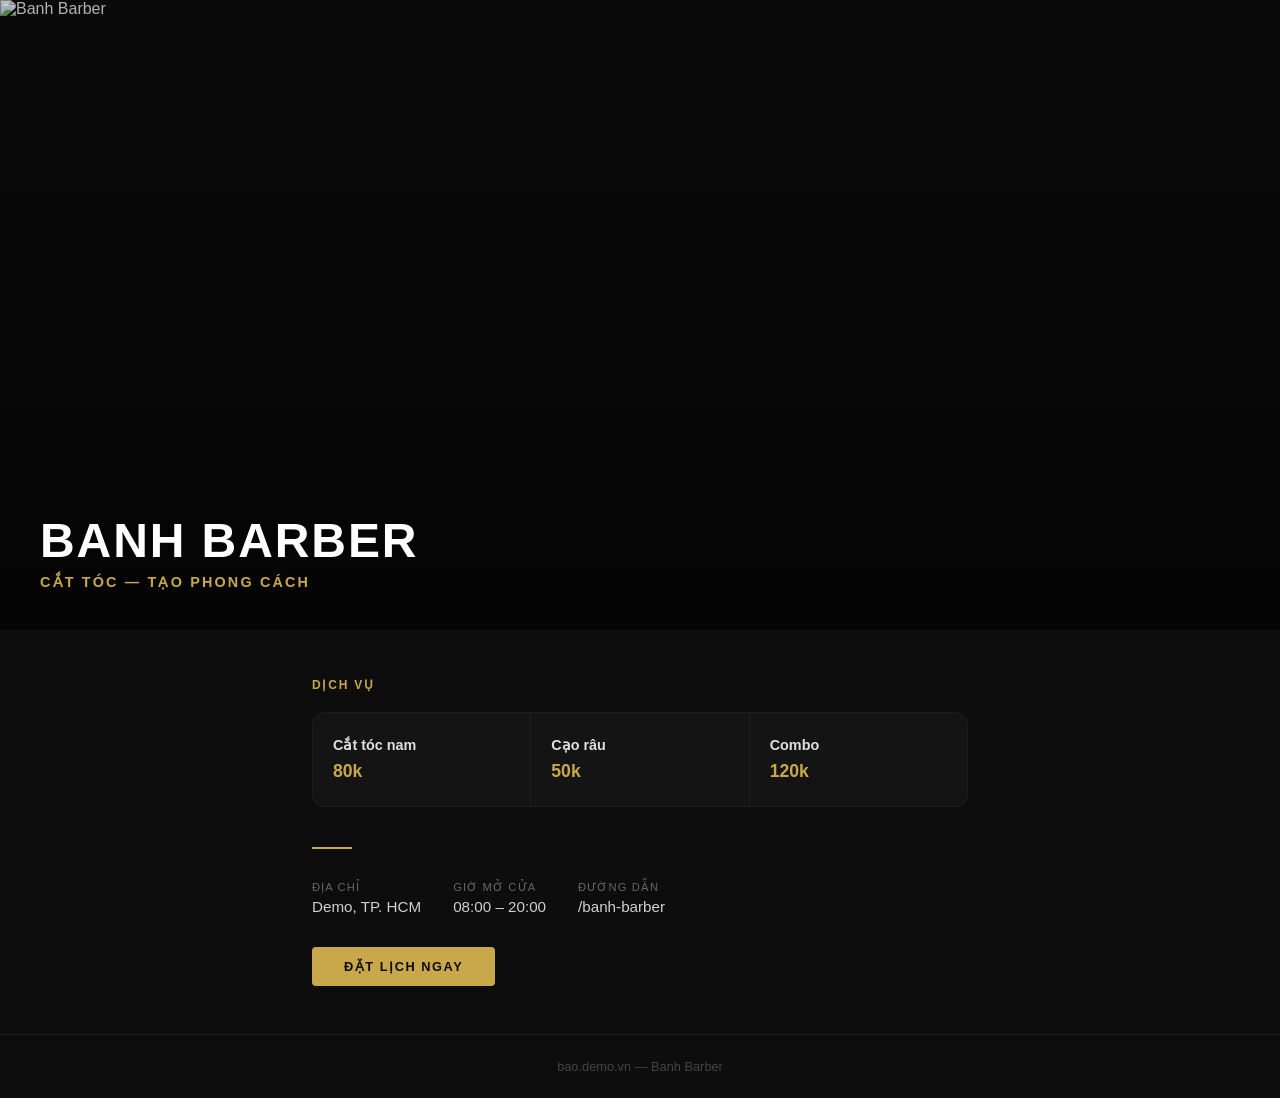
==== banh-barber/index.html @ ae12db25 "first commit" ====
<!doctype html>
<html lang="vi">
  <head>
    <meta charset="UTF-8" />
    <meta name="viewport" content="width=device-width, initial-scale=1.0" />
    <title>Banh Barber</title>
    <style>
      *, *::before, *::after { box-sizing: border-box; margin: 0; padding: 0; }

      body {
        font-family: -apple-system, BlinkMacSystemFont, 'Segoe UI', sans-serif;
        background: #0d0d0d;
        color: #e0e0e0;
        min-height: 100vh;
        display: flex;
        flex-direction: column;
      }

      .hero {
        position: relative;
        width: 100%;
        height: 70vh;
        overflow: hidden;
      }

      .hero img {
        width: 100%;
        height: 100%;
        object-fit: cover;
        object-position: center top;
        display: block;
        filter: grayscale(20%);
      }

      .hero-overlay {
        position: absolute;
        inset: 0;
        background: linear-gradient(to bottom, rgba(0,0,0,0.2) 0%, rgba(0,0,0,0.7) 100%);
        display: flex;
        align-items: flex-end;
        padding: 2.5rem;
      }

      .hero-text h1 {
        font-size: 3rem;
        font-weight: 900;
        color: #fff;
        letter-spacing: 0.04em;
        text-transform: uppercase;
        line-height: 1.1;
      }

      .hero-text .tagline {
        margin-top: 0.4rem;
        font-size: 0.9rem;
        color: #c9a84c;
        text-transform: uppercase;
        letter-spacing: 0.15em;
        font-weight: 600;
      }

      .content {
        max-width: 720px;
        margin: 0 auto;
        padding: 3rem 2rem;
        width: 100%;
      }

      .section-title {
        font-size: 0.75rem;
        font-weight: 700;
        text-transform: uppercase;
        letter-spacing: 0.15em;
        color: #c9a84c;
        margin-bottom: 1.25rem;
      }

      .services {
        display: grid;
        grid-template-columns: repeat(3, 1fr);
        gap: 1px;
        background: #1e1e1e;
        border: 1px solid #1e1e1e;
        border-radius: 12px;
        overflow: hidden;
        margin-bottom: 2.5rem;
      }

      .service-item {
        background: #141414;
        padding: 1.5rem 1.25rem;
        display: flex;
        flex-direction: column;
        gap: 0.5rem;
      }

      .service-name {
        font-size: 0.9rem;
        font-weight: 600;
        color: #e0e0e0;
      }

      .service-price {
        font-size: 1.1rem;
        font-weight: 700;
        color: #c9a84c;
      }

      .divider {
        width: 40px;
        height: 2px;
        background: #c9a84c;
        margin-bottom: 2rem;
      }

      .info-row {
        display: flex;
        gap: 2rem;
        margin-bottom: 2rem;
        flex-wrap: wrap;
      }

      .info-item .label {
        font-size: 0.7rem;
        text-transform: uppercase;
        letter-spacing: 0.1em;
        color: #666;
        margin-bottom: 0.25rem;
      }

      .info-item .value {
        font-size: 0.95rem;
        font-weight: 500;
        color: #d0d0d0;
      }

      .cta {
        display: inline-block;
        background: #c9a84c;
        color: #0d0d0d;
        font-size: 0.8rem;
        font-weight: 700;
        text-transform: uppercase;
        letter-spacing: 0.12em;
        padding: 0.75rem 2rem;
        border-radius: 4px;
        text-decoration: none;
        cursor: default;
      }

      footer {
        margin-top: auto;
        text-align: center;
        padding: 1.5rem;
        color: #444;
        font-size: 0.8rem;
        border-top: 1px solid #1e1e1e;
      }

      @media (max-width: 480px) {
        .hero { height: 55vh; }
        .hero-text h1 { font-size: 2.2rem; }
        .services { grid-template-columns: 1fr; }
        .info-row { gap: 1.25rem; }
      }
    </style>
  </head>
  <body>
    <div class="hero">
      <img src="MER-187.jpg" alt="Banh Barber" />
      <div class="hero-overlay">
        <div class="hero-text">
          <h1>Banh Barber</h1>
          <div class="tagline">Cắt tóc &mdash; Tạo phong cách</div>
        </div>
      </div>
    </div>

    <div class="content">
      <p class="section-title">Dịch vụ</p>
      <div class="services">
        <div class="service-item">
          <span class="service-name">Cắt tóc nam</span>
          <span class="service-price">80k</span>
        </div>
        <div class="service-item">
          <span class="service-name">Cạo râu</span>
          <span class="service-price">50k</span>
        </div>
        <div class="service-item">
          <span class="service-name">Combo</span>
          <span class="service-price">120k</span>
        </div>
      </div>

      <div class="divider"></div>

      <div class="info-row">
        <div class="info-item">
          <div class="label">Địa chỉ</div>
          <div class="value">Demo, TP. HCM</div>
        </div>
        <div class="info-item">
          <div class="label">Giờ mở cửa</div>
          <div class="value">08:00 – 20:00</div>
        </div>
        <div class="info-item">
          <div class="label">Đường dẫn</div>
          <div class="value">/banh-barber</div>
        </div>
      </div>

      <span class="cta">Đặt lịch ngay</span>
    </div>

    <footer>bao.demo.vn &mdash; Banh Barber</footer>
  </body>
</html>
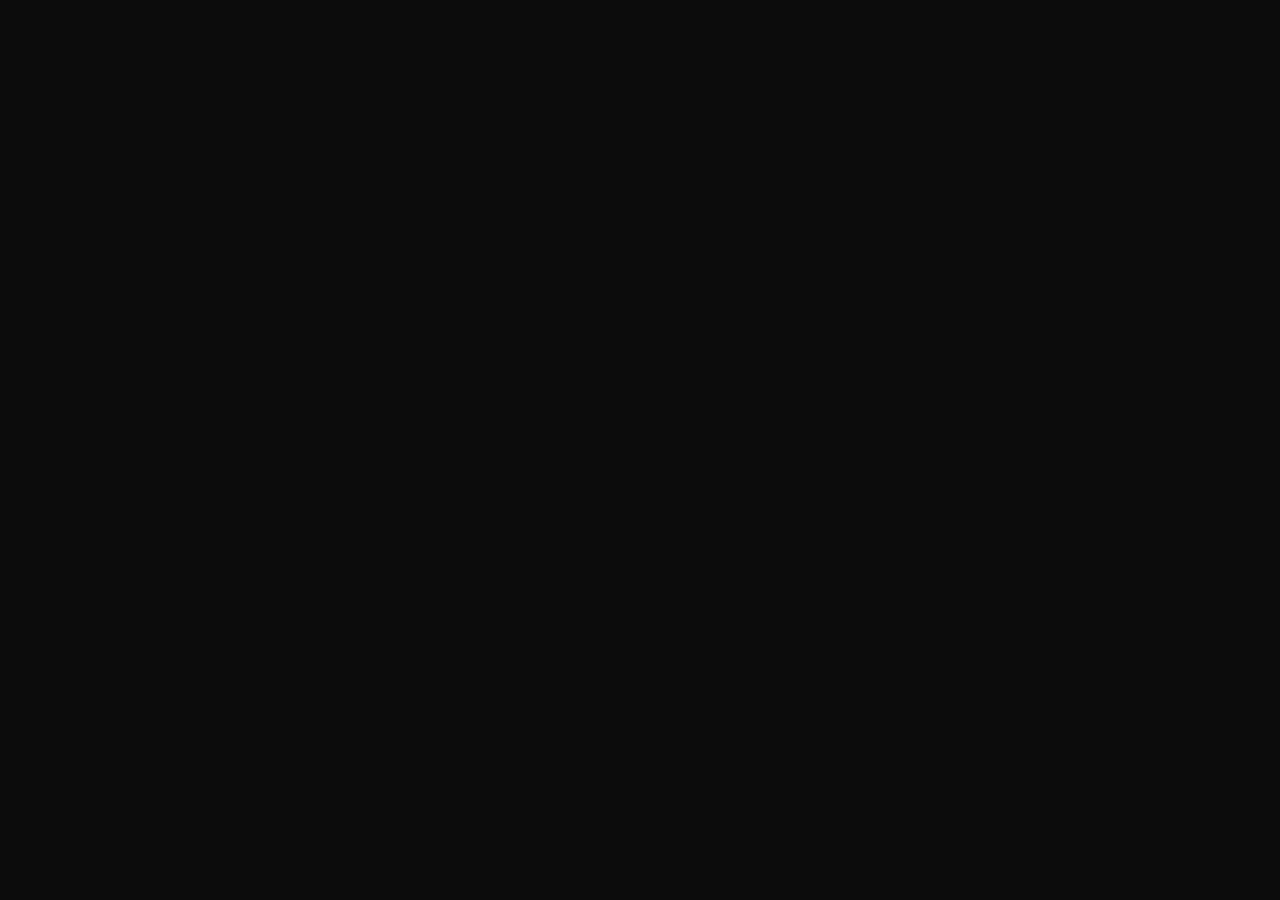
==== commit 26715007: "feat: add reusable TweaksPanel component with various controls for UI customization" ====
--- a/banh-barber/index.html
+++ b/banh-barber/index.html
@@ -1,218 +1,144 @@
 <!doctype html>
-<html lang="vi">
-  <head>
-    <meta charset="UTF-8" />
-    <meta name="viewport" content="width=device-width, initial-scale=1.0" />
-    <title>Banh Barber</title>
-    <style>
-      *, *::before, *::after { box-sizing: border-box; margin: 0; padding: 0; }
+<html lang="en">
+<head>
+<meta charset="utf-8" />
+<meta name="viewport" content="width=device-width, initial-scale=1" />
+<title>Bảnh Barber — A Gentleman's Retreat</title>
+<link rel="stylesheet" href="styles-classic.css" />
+<style>
+  html, body { margin: 0; padding: 0; background: #0e0c0a; }
+  body { font-family: 'Inter', system-ui, sans-serif; color: #e8dcc4; }
+  /* Landing page: let the classic root flow as a normal page */
+  .classic-root { width: 100% !important; min-height: 0 !important; }
+  /* Responsive scale-down for narrower viewports */
+  @media (max-width: 1200px) {
+    .c-hero { padding: 80px 48px 100px !important; }
+    .c-section { padding: 96px 48px !important; }
+    .c-footer { padding: 64px 48px 32px !important; }
+    .c-nav { padding: 24px 48px !important; }
+    .c-hero-title { font-size: 88px !important; }
+    .c-section-title { font-size: 60px !important; }
+  }
+  @media (max-width: 900px) {
+    .c-hero { padding: 60px 32px 80px !important; grid-template-columns: 1fr !important; }
+    .c-section { padding: 72px 32px !important; }
+    .c-footer { padding: 56px 32px 28px !important; }
+    .c-nav { padding: 18px 32px !important; }
+    .c-nav-links { display: none !important; }
+    .c-hero-title { font-size: 64px !important; }
+    .c-section-title { font-size: 44px !important; }
+    .c-section-head { grid-template-columns: 1fr !important; gap: 24px !important; margin-bottom: 48px !important; }
+    .c-services { grid-template-columns: 1fr !important; }
+    .c-gallery-grid { grid-template-columns: repeat(2, 1fr) !important; }
+    .c-barbers { grid-template-columns: repeat(2, 1fr) !important; }
+    .c-barber-pick { grid-template-columns: repeat(2, 1fr) !important; }
+    .c-date-grid { grid-template-columns: repeat(4, 1fr) !important; }
+    .c-time-grid { grid-template-columns: repeat(3, 1fr) !important; }
+    .c-input-row { grid-template-columns: 1fr !important; }
+    .c-booking { grid-template-columns: 1fr !important; }
+    .c-story { grid-template-columns: 1fr !important; gap: 32px !important; }
+    .c-ba { grid-template-columns: 1fr !important; gap: 32px !important; }
+    .c-testimonials { grid-template-columns: 1fr !important; }
+    .c-location { grid-template-columns: 1fr !important; }
+    .c-ig { grid-template-columns: repeat(3, 1fr) !important; }
+    .c-footer-grid { grid-template-columns: 1fr 1fr !important; gap: 32px !important; }
+    .c-footer-bottom { flex-direction: column; gap: 8px; }
+  }
+</style>
 
-      body {
-        font-family: -apple-system, BlinkMacSystemFont, 'Segoe UI', sans-serif;
-        background: #0d0d0d;
-        color: #e0e0e0;
-        min-height: 100vh;
-        display: flex;
-        flex-direction: column;
-      }
+<script src="https://unpkg.com/react@18.3.1/umd/react.development.js" integrity="sha384-hD6/rw4ppMLGNu3tX5cjIb+uRZ7UkRJ6BPkLpg4hAu/6onKUg4lLsHAs9EBPT82L" crossorigin="anonymous"></script>
+<script src="https://unpkg.com/react-dom@18.3.1/umd/react-dom.development.js" integrity="sha384-u6aeetuaXnQ38mYT8rp6sbXaQe3NL9t+IBXmnYxwkUI2Hw4bsp2Wvmx4yRQF1uAm" crossorigin="anonymous"></script>
+<script src="https://unpkg.com/@babel/standalone@7.29.0/babel.min.js" integrity="sha384-m08KidiNqLdpJqLq95G/LEi8Qvjl/xUYll3QILypMoQ65QorJ9Lvtp2RXYGBFj1y" crossorigin="anonymous"></script>
+</head>
+<body>
+<div id="root"></div>
 
-      .hero {
-        position: relative;
-        width: 100%;
-        height: 70vh;
-        overflow: hidden;
-      }
+<script src="data.js"></script>
+<script type="text/babel" src="tweaks-panel.jsx"></script>
+<script type="text/babel" src="classic-prototype.jsx"></script>
 
-      .hero img {
-        width: 100%;
-        height: 100%;
-        object-fit: cover;
-        object-position: center top;
-        display: block;
-        filter: grayscale(20%);
-      }
+<script type="text/babel">
+const { useEffect } = React;
 
-      .hero-overlay {
-        position: absolute;
-        inset: 0;
-        background: linear-gradient(to bottom, rgba(0,0,0,0.2) 0%, rgba(0,0,0,0.7) 100%);
-        display: flex;
-        align-items: flex-end;
-        padding: 2.5rem;
-      }
+const TWEAK_DEFAULTS = /*EDITMODE-BEGIN*/{
+  "tagline": "The poise of a gentleman",
+  "headingFont": "'Fraunces', serif",
+  "palettePreset": "wood-brass"
+}/*EDITMODE-END*/;
 
-      .hero-text h1 {
-        font-size: 3rem;
-        font-weight: 900;
-        color: #fff;
-        letter-spacing: 0.04em;
-        text-transform: uppercase;
-        line-height: 1.1;
-      }
+const PALETTES = {
+  'wood-brass':   { label: 'Wood & Brass (default)', vars: { '--bg': '#0e0c0a', '--bg-2': '#16110d', '--bg-card': '#1a1410', '--brass': '#b08d4f', '--brass-bright': '#d4ae6f', '--cream': '#e8dcc4', '--cream-soft': '#c9b88f' } },
+  'forest-gold':  { label: 'Forest & Gold',           vars: { '--bg': '#0c1410', '--bg-2': '#0f1a14', '--bg-card': '#13201a', '--brass': '#a8895c', '--brass-bright': '#cdb079', '--cream': '#f0ead6', '--cream-soft': '#bfb091' } },
+  'wine-gold':    { label: 'Wine & Gold',             vars: { '--bg': '#0e0808', '--bg-2': '#160c0c', '--bg-card': '#1a1010', '--brass': '#c9a96e', '--brass-bright': '#e6c98e', '--cream': '#f0e6d4', '--cream-soft': '#c9b89c' } },
+  'midnight-silver': { label: 'Midnight & Silver',    vars: { '--bg': '#0a0d14', '--bg-2': '#0e1220', '--bg-card': '#121828', '--brass': '#9aa3b8', '--brass-bright': '#c7cee0', '--cream': '#e8e8f0', '--cream-soft': '#a8aec0' } },
+};
 
-      .hero-text .tagline {
-        margin-top: 0.4rem;
-        font-size: 0.9rem;
-        color: #c9a84c;
-        text-transform: uppercase;
-        letter-spacing: 0.15em;
-        font-weight: 600;
-      }
+const HEADING_FONTS = [
+  { value: "'Fraunces', serif",            label: 'Fraunces (default)' },
+  { value: "'Cormorant Garamond', serif",  label: 'Cormorant Garamond' },
+  { value: "'Italiana', serif",            label: 'Italiana' },
+];
 
-      .content {
-        max-width: 720px;
-        margin: 0 auto;
-        padding: 3rem 2rem;
-        width: 100%;
-      }
+const TAGLINES = [
+  'The poise of a gentleman',
+  'Where gentlemen find their style',
+  'British tradition · Vietnamese soul',
+  'More than a barbershop',
+];
 
-      .section-title {
-        font-size: 0.75rem;
-        font-weight: 700;
-        text-transform: uppercase;
-        letter-spacing: 0.15em;
-        color: #c9a84c;
-        margin-bottom: 1.25rem;
-      }
+function App() {
+  const [tweaks, setTweak] = useTweaks(TWEAK_DEFAULTS);
 
-      .services {
-        display: grid;
-        grid-template-columns: repeat(3, 1fr);
-        gap: 1px;
-        background: #1e1e1e;
-        border: 1px solid #1e1e1e;
-        border-radius: 12px;
-        overflow: hidden;
-        margin-bottom: 2.5rem;
-      }
+  useEffect(() => {
+    const p = PALETTES[tweaks.palettePreset] || PALETTES['wood-brass'];
+    const root = document.querySelector('.classic-root');
+    if (!root) return;
+    Object.entries(p.vars).forEach(([k, v]) => root.style.setProperty(k, v));
+  }, [tweaks.palettePreset]);
 
-      .service-item {
-        background: #141414;
-        padding: 1.5rem 1.25rem;
-        display: flex;
-        flex-direction: column;
-        gap: 0.5rem;
-      }
+  const onBook = () => {
+    const el = document.getElementById('booking');
+    if (el) el.scrollIntoView({ behavior: 'smooth', block: 'start' });
+  };
 
-      .service-name {
-        font-size: 0.9rem;
-        font-weight: 600;
-        color: #e0e0e0;
-      }
+  return (
+    <>
+      <ClassicPrototype tweaks={{ tagline: tweaks.tagline, headingFont: tweaks.headingFont }} onBook={onBook} />
 
-      .service-price {
-        font-size: 1.1rem;
-        font-weight: 700;
-        color: #c9a84c;
-      }
+      <TweaksPanel title="Tweaks · Bảnh Barber">
+        <TweakSection label="Palette" />
+        <TweakSelect
+          label="Preset"
+          value={tweaks.palettePreset}
+          onChange={(v) => setTweak('palettePreset', v)}
+          options={Object.entries(PALETTES).map(([k, v]) => ({ value: k, label: v.label }))}
+        />
+        <TweakSection label="Typography" />
+        <TweakSelect
+          label="Heading font"
+          value={tweaks.headingFont}
+          onChange={(v) => setTweak('headingFont', v)}
+          options={HEADING_FONTS}
+        />
+        <TweakSection label="Tagline" />
+        <TweakSelect
+          label="Preset"
+          value={tweaks.tagline}
+          onChange={(v) => setTweak('tagline', v)}
+          options={TAGLINES.map(t => ({ value: t, label: t }))}
+        />
+        <TweakText
+          label="Custom"
+          value={tweaks.tagline}
+          onChange={(v) => setTweak('tagline', v)}
+        />
+      </TweaksPanel>
+    </>
+  );
+}
 
-      .divider {
-        width: 40px;
-        height: 2px;
-        background: #c9a84c;
-        margin-bottom: 2rem;
-      }
-
-      .info-row {
-        display: flex;
-        gap: 2rem;
-        margin-bottom: 2rem;
-        flex-wrap: wrap;
-      }
-
-      .info-item .label {
-        font-size: 0.7rem;
-        text-transform: uppercase;
-        letter-spacing: 0.1em;
-        color: #666;
-        margin-bottom: 0.25rem;
-      }
-
-      .info-item .value {
-        font-size: 0.95rem;
-        font-weight: 500;
-        color: #d0d0d0;
-      }
-
-      .cta {
-        display: inline-block;
-        background: #c9a84c;
-        color: #0d0d0d;
-        font-size: 0.8rem;
-        font-weight: 700;
-        text-transform: uppercase;
-        letter-spacing: 0.12em;
-        padding: 0.75rem 2rem;
-        border-radius: 4px;
-        text-decoration: none;
-        cursor: default;
-      }
-
-      footer {
-        margin-top: auto;
-        text-align: center;
-        padding: 1.5rem;
-        color: #444;
-        font-size: 0.8rem;
-        border-top: 1px solid #1e1e1e;
-      }
-
-      @media (max-width: 480px) {
-        .hero { height: 55vh; }
-        .hero-text h1 { font-size: 2.2rem; }
-        .services { grid-template-columns: 1fr; }
-        .info-row { gap: 1.25rem; }
-      }
-    </style>
-  </head>
-  <body>
-    <div class="hero">
-      <img src="MER-187.jpg" alt="Banh Barber" />
-      <div class="hero-overlay">
-        <div class="hero-text">
-          <h1>Banh Barber</h1>
-          <div class="tagline">Cắt tóc &mdash; Tạo phong cách</div>
-        </div>
-      </div>
-    </div>
-
-    <div class="content">
-      <p class="section-title">Dịch vụ</p>
-      <div class="services">
-        <div class="service-item">
-          <span class="service-name">Cắt tóc nam</span>
-          <span class="service-price">80k</span>
-        </div>
-        <div class="service-item">
-          <span class="service-name">Cạo râu</span>
-          <span class="service-price">50k</span>
-        </div>
-        <div class="service-item">
-          <span class="service-name">Combo</span>
-          <span class="service-price">120k</span>
-        </div>
-      </div>
-
-      <div class="divider"></div>
-
-      <div class="info-row">
-        <div class="info-item">
-          <div class="label">Địa chỉ</div>
-          <div class="value">Demo, TP. HCM</div>
-        </div>
-        <div class="info-item">
-          <div class="label">Giờ mở cửa</div>
-          <div class="value">08:00 – 20:00</div>
-        </div>
-        <div class="info-item">
-          <div class="label">Đường dẫn</div>
-          <div class="value">/banh-barber</div>
-        </div>
-      </div>
-
-      <span class="cta">Đặt lịch ngay</span>
-    </div>
-
-    <footer>bao.demo.vn &mdash; Banh Barber</footer>
-  </body>
+const root = ReactDOM.createRoot(document.getElementById('root'));
+root.render(<App />);
+</script>
+</body>
 </html>
--- a/banh-barber/styles-classic.css
+++ b/banh-barber/styles-classic.css
@@ -0,0 +1,1191 @@
+/* === BẢNH BARBER — Classic European === */
+@import url('https://fonts.googleapis.com/css2?family=Fraunces:opsz,wght@9..144,300;9..144,400;9..144,500;9..144,600;9..144,700;9..144,900&family=Inter:wght@300;400;500;600;700&family=Cormorant+Garamond:ital,wght@0,400;0,500;0,600;0,700;1,400&display=swap');
+
+.classic-root {
+  /* Palette — wood, brass, leather, cream */
+  --bg: #0e0c0a;
+  --bg-2: #16110d;
+  --bg-card: #1a1410;
+  --line: #2a2118;
+  --line-strong: #3d2f22;
+  --brass: #b08d4f;
+  --brass-bright: #d4ae6f;
+  --brass-dark: #7a5e30;
+  --cream: #e8dcc4;
+  --cream-soft: #c9b88f;
+  --ink: #0a0806;
+  --wine: #5a2828;
+
+  --serif: 'Fraunces', 'Cormorant Garamond', serif;
+  --sans: 'Inter', system-ui, sans-serif;
+
+  background: var(--bg);
+  color: var(--cream);
+  font-family: var(--sans);
+  -webkit-font-smoothing: antialiased;
+  font-feature-settings: 'ss01', 'ss02';
+  width: 1440px;
+  min-height: 5400px;
+  position: relative;
+  overflow: hidden;
+}
+
+.classic-root.mobile { width: 390px; min-height: 6800px; }
+
+/* === Decorative texture === */
+.classic-root::before {
+  content: '';
+  position: absolute;
+  inset: 0;
+  background-image:
+    radial-gradient(ellipse at 20% 0%, rgba(176,141,79,0.08), transparent 50%),
+    radial-gradient(ellipse at 80% 30%, rgba(90,40,40,0.06), transparent 60%);
+  pointer-events: none;
+  z-index: 1;
+}
+
+.classic-root > * { position: relative; z-index: 2; }
+
+/* === NAV === */
+.c-nav {
+  display: flex;
+  align-items: center;
+  justify-content: space-between;
+  padding: 28px 80px;
+  border-bottom: 1px solid var(--line);
+  position: sticky;
+  top: 0;
+  background: rgba(14,12,10,0.85);
+  backdrop-filter: blur(12px);
+  z-index: 50;
+}
+.mobile .c-nav { padding: 18px 24px; }
+
+.c-logo {
+  display: flex;
+  align-items: center;
+  gap: 12px;
+  font-family: var(--serif);
+  font-weight: 700;
+  font-size: 24px;
+  letter-spacing: 0.02em;
+  color: var(--cream);
+}
+.c-logo-mark {
+  width: 36px; height: 36px;
+  border: 1.5px solid var(--brass);
+  border-radius: 50%;
+  display: grid; place-items: center;
+  font-style: italic;
+  font-size: 18px;
+  color: var(--brass-bright);
+}
+
+.c-nav-links {
+  display: flex;
+  gap: 36px;
+  font-size: 13px;
+  letter-spacing: 0.18em;
+  text-transform: uppercase;
+  color: var(--cream-soft);
+}
+.c-nav-links a { color: inherit; cursor: pointer; transition: color .2s; }
+.c-nav-links a:hover, .c-nav-links a.active { color: var(--brass-bright); }
+.mobile .c-nav-links { display: none; }
+
+.c-nav-cta {
+  font-family: var(--serif);
+  font-style: italic;
+  font-size: 14px;
+  padding: 10px 22px;
+  border: 1px solid var(--brass);
+  color: var(--brass-bright);
+  background: transparent;
+  cursor: pointer;
+  letter-spacing: 0.04em;
+  transition: all .25s;
+}
+.c-nav-cta:hover { background: var(--brass); color: var(--ink); }
+
+/* === HERO === */
+.c-hero {
+  position: relative;
+  min-height: 820px;
+  padding: 100px 80px 120px;
+  display: grid;
+  grid-template-columns: 1.1fr 0.9fr;
+  gap: 60px;
+  align-items: center;
+}
+.mobile .c-hero {
+  grid-template-columns: 1fr;
+  padding: 60px 24px 80px;
+  min-height: auto;
+}
+
+.c-hero-eyebrow {
+  display: flex;
+  align-items: center;
+  gap: 14px;
+  font-family: var(--sans);
+  font-size: 12px;
+  letter-spacing: 0.32em;
+  text-transform: uppercase;
+  color: var(--brass-bright);
+  margin-bottom: 32px;
+}
+.c-hero-eyebrow::before {
+  content: '';
+  width: 40px; height: 1px;
+  background: var(--brass);
+}
+
+.c-hero-title {
+  font-family: var(--serif);
+  font-weight: 400;
+  font-size: 104px;
+  line-height: 0.96;
+  letter-spacing: -0.02em;
+  color: var(--cream);
+  margin-bottom: 32px;
+}
+.mobile .c-hero-title { font-size: 56px; }
+
+.c-hero-title em {
+  font-style: italic;
+  font-weight: 300;
+  color: var(--brass-bright);
+}
+
+.c-hero-sub {
+  font-size: 17px;
+  line-height: 1.65;
+  color: var(--cream-soft);
+  max-width: 480px;
+  margin-bottom: 44px;
+  font-weight: 300;
+}
+
+.c-hero-actions { display: flex; flex-direction: column; gap: 16px; align-items: flex-start; }
+
+.c-btn-primary {
+  background: #f0ead6;
+  color: var(--ink);
+  font-family: var(--sans);
+  font-weight: 500;
+  font-size: 14px;
+  letter-spacing: 0.16em;
+  text-transform: uppercase;
+  padding: 18px 36px;
+  border: none;
+  cursor: pointer;
+  transition: all .25s;
+}
+.c-btn-primary:hover { background: #ffffff; transform: translateY(-2px); }
+
+.c-btn-ghost {
+  background: transparent;
+  color: var(--cream);
+  font-family: var(--serif);
+  font-style: italic;
+  font-size: 16px;
+  padding: 16px 0;
+  border: none;
+  cursor: pointer;
+  text-decoration: underline;
+  text-decoration-color: var(--brass);
+  text-underline-offset: 6px;
+}
+
+/* Hero image */
+.c-hero-img {
+  position: relative;
+  height: 640px;
+  background: linear-gradient(135deg, #2a1f15 0%, #1a1208 100%);
+  background-image: url('https://images.unsplash.com/photo-1503951914875-452162b0f3f1?w=900&q=80');
+  background-size: cover;
+  background-position: center;
+  border: 1px solid var(--line-strong);
+}
+.mobile .c-hero-img { height: 460px; }
+
+.c-hero-img::after {
+  content: '';
+  position: absolute;
+  inset: 0;
+  background: linear-gradient(180deg, rgba(14,12,10,0.1) 0%, rgba(14,12,10,0.5) 100%);
+}
+
+.c-hero-badge {
+  position: absolute;
+  bottom: 32px;
+  left: 32px;
+  background: var(--bg);
+  padding: 20px 28px;
+  border-left: 2px solid var(--brass);
+  z-index: 2;
+  max-width: 280px;
+}
+.c-hero-badge-label {
+  font-size: 10px;
+  letter-spacing: 0.3em;
+  text-transform: uppercase;
+  color: var(--brass-bright);
+  margin-bottom: 6px;
+}
+.c-hero-badge-text {
+  font-family: var(--serif);
+  font-style: italic;
+  font-size: 18px;
+  color: var(--cream);
+  line-height: 1.3;
+}
+
+/* Marquee strip */
+.c-marquee {
+  border-top: 1px solid var(--line);
+  border-bottom: 1px solid var(--line);
+  padding: 22px 0;
+  overflow: hidden;
+  white-space: nowrap;
+  background: var(--bg-2);
+}
+.c-marquee-track {
+  display: inline-flex;
+  gap: 60px;
+  animation: marquee 40s linear infinite;
+  font-family: var(--serif);
+  font-style: italic;
+  font-size: 22px;
+  color: var(--cream-soft);
+}
+.c-marquee-track span { display: inline-flex; align-items: center; gap: 60px; }
+.c-marquee-dot { color: var(--brass); }
+
+@keyframes marquee {
+  from { transform: translateX(0); }
+  to { transform: translateX(-50%); }
+}
+
+/* === SECTION HEADERS === */
+.c-section {
+  padding: 120px 80px;
+  position: relative;
+}
+.mobile .c-section { padding: 80px 24px; }
+
+.c-section-head {
+  margin-bottom: 80px;
+  display: grid;
+  grid-template-columns: 1fr 1.4fr;
+  gap: 60px;
+  align-items: end;
+}
+.mobile .c-section-head { grid-template-columns: 1fr; gap: 24px; margin-bottom: 48px; }
+
+.c-section-num {
+  font-family: var(--serif);
+  font-style: italic;
+  font-size: 14px;
+  letter-spacing: 0.2em;
+  color: var(--brass-bright);
+  margin-bottom: 16px;
+}
+
+.c-section-title {
+  font-family: var(--serif);
+  font-weight: 400;
+  font-size: 72px;
+  line-height: 1;
+  color: var(--cream);
+  letter-spacing: -0.015em;
+}
+.mobile .c-section-title { font-size: 44px; }
+.c-section-title em { font-style: italic; color: var(--brass-bright); font-weight: 300; }
+
+.c-section-lede {
+  font-size: 17px;
+  line-height: 1.65;
+  color: var(--cream-soft);
+  max-width: 520px;
+  font-weight: 300;
+}
+
+/* === SERVICES === */
+.c-services {
+  display: grid;
+  grid-template-columns: repeat(3, 1fr);
+  gap: 1px;
+  background: var(--line);
+  border: 1px solid var(--line);
+}
+.mobile .c-services { grid-template-columns: 1fr; }
+
+.c-service {
+  background: var(--bg-card);
+  padding: 48px 40px;
+  position: relative;
+  display: flex;
+  flex-direction: column;
+  min-height: 540px;
+  cursor: pointer;
+  transition: background .3s;
+}
+.c-service:hover { background: #1f1812; }
+.c-service.featured {
+  background: linear-gradient(180deg, #1e1610 0%, #16110d 100%);
+  outline: 1px solid var(--brass);
+  outline-offset: -1px;
+  z-index: 1;
+}
+.c-service.featured::before {
+  content: 'Đề xuất';
+  position: absolute;
+  top: 24px; right: 24px;
+  font-family: var(--serif);
+  font-style: italic;
+  font-size: 12px;
+  color: var(--ink);
+  background: var(--brass);
+  border: 1px solid var(--brass);
+  padding: 4px 12px;
+  letter-spacing: 0.1em;
+}
+
+.c-service-num {
+  font-family: var(--serif);
+  font-size: 13px;
+  letter-spacing: 0.3em;
+  color: var(--brass);
+  margin-bottom: 24px;
+}
+
+.c-service-name {
+  font-family: var(--serif);
+  font-weight: 400;
+  font-size: 36px;
+  line-height: 1.1;
+  color: var(--cream);
+  margin-bottom: 8px;
+}
+.c-service-name em { font-style: italic; color: var(--brass-bright); }
+
+.c-service-tag {
+  font-family: var(--serif);
+  font-style: italic;
+  font-size: 15px;
+  color: var(--cream-soft);
+  margin-bottom: 32px;
+}
+
+.c-service-price {
+  font-family: var(--serif);
+  font-size: 44px;
+  font-weight: 400;
+  color: var(--cream);
+  margin-bottom: 32px;
+  display: flex;
+  align-items: baseline;
+  gap: 6px;
+}
+.c-service-price small {
+  font-size: 14px;
+  color: var(--cream-soft);
+  font-style: italic;
+}
+
+.c-service-list {
+  list-style: none;
+  padding: 0;
+  margin: 0 0 36px;
+  display: flex;
+  flex-direction: column;
+  gap: 12px;
+  flex: 1;
+}
+.c-service-list li {
+  display: flex;
+  gap: 12px;
+  font-size: 14px;
+  color: var(--cream-soft);
+  line-height: 1.4;
+}
+.c-service-list li::before {
+  content: '—';
+  color: var(--brass);
+  flex-shrink: 0;
+}
+
+.c-service-cta {
+  background: transparent;
+  border: 1px solid var(--brass);
+  color: var(--brass-bright);
+  padding: 14px 0;
+  font-family: var(--sans);
+  font-size: 12px;
+  letter-spacing: 0.2em;
+  text-transform: uppercase;
+  cursor: pointer;
+  width: 100%;
+  transition: all .25s;
+}
+.c-service-cta:hover { background: var(--brass); color: var(--ink); }
+.c-service.featured .c-service-cta { background: var(--brass); color: var(--ink); }
+.c-service.featured .c-service-cta:hover { background: var(--brass-bright); }
+
+/* === GALLERY (with before/after) === */
+.c-gallery-section { background: var(--bg-2); }
+
+.c-gallery-tabs {
+  display: flex;
+  gap: 8px;
+  margin-bottom: 48px;
+  flex-wrap: wrap;
+}
+.c-gallery-tab {
+  padding: 10px 22px;
+  font-family: var(--serif);
+  font-style: italic;
+  font-size: 15px;
+  background: transparent;
+  border: 1px solid var(--line-strong);
+  color: var(--cream-soft);
+  cursor: pointer;
+  transition: all .2s;
+}
+.c-gallery-tab.active {
+  background: var(--brass);
+  color: var(--ink);
+  border-color: var(--brass);
+}
+
+.c-gallery-grid {
+  display: grid;
+  grid-template-columns: repeat(4, 1fr);
+  gap: 16px;
+}
+.mobile .c-gallery-grid { grid-template-columns: repeat(2, 1fr); }
+
+.c-gallery-item {
+  aspect-ratio: 3/4;
+  background-size: cover;
+  background-position: center;
+  position: relative;
+  cursor: pointer;
+  overflow: hidden;
+}
+.c-gallery-item::after {
+  content: '';
+  position: absolute;
+  inset: 0;
+  background: linear-gradient(180deg, transparent 50%, rgba(14,12,10,0.85));
+  opacity: 0;
+  transition: opacity .3s;
+}
+.c-gallery-item:hover::after { opacity: 1; }
+.c-gallery-label {
+  position: absolute;
+  bottom: 16px; left: 16px;
+  font-family: var(--serif);
+  font-style: italic;
+  font-size: 16px;
+  color: var(--cream);
+  opacity: 0;
+  transition: opacity .3s;
+  z-index: 2;
+}
+.c-gallery-item:hover .c-gallery-label { opacity: 1; }
+
+/* Before/After slider */
+.c-ba {
+  margin-top: 80px;
+  display: grid;
+  grid-template-columns: 1fr 1fr;
+  gap: 60px;
+  align-items: center;
+}
+.mobile .c-ba { grid-template-columns: 1fr; gap: 32px; }
+
+.c-ba-slider {
+  position: relative;
+  aspect-ratio: 4/5;
+  overflow: hidden;
+  background: #1a1410;
+  border: 1px solid var(--line-strong);
+  user-select: none;
+}
+.c-ba-img { position: absolute; inset: 0; background-size: cover; background-position: center; }
+.c-ba-after { clip-path: inset(0 0 0 50%); }
+.c-ba-handle {
+  position: absolute;
+  top: 0; bottom: 0;
+  left: 50%;
+  width: 2px;
+  background: var(--brass);
+  transform: translateX(-50%);
+  cursor: ew-resize;
+}
+.c-ba-handle::before {
+  content: '⇆';
+  position: absolute;
+  top: 50%; left: 50%;
+  transform: translate(-50%, -50%);
+  width: 44px; height: 44px;
+  border-radius: 50%;
+  background: var(--brass);
+  color: var(--ink);
+  display: grid; place-items: center;
+  font-size: 18px;
+}
+.c-ba-tag {
+  position: absolute;
+  top: 16px;
+  font-family: var(--serif);
+  font-style: italic;
+  font-size: 12px;
+  letter-spacing: 0.2em;
+  text-transform: uppercase;
+  color: var(--cream);
+  background: rgba(14,12,10,0.7);
+  padding: 6px 12px;
+  z-index: 3;
+}
+.c-ba-tag.before { left: 16px; }
+.c-ba-tag.after { right: 16px; }
+
+/* === BARBERS === */
+.c-barbers {
+  display: grid;
+  grid-template-columns: repeat(4, 1fr);
+  gap: 24px;
+}
+.mobile .c-barbers { grid-template-columns: repeat(2, 1fr); }
+
+.c-barber {
+  position: relative;
+  cursor: pointer;
+}
+.c-barber-img {
+  aspect-ratio: 3/4;
+  background-size: cover;
+  background-position: center;
+  position: relative;
+  border: 1px solid var(--line-strong);
+  margin-bottom: 16px;
+}
+.c-barber-status {
+  position: absolute;
+  top: 12px; right: 12px;
+  display: flex;
+  align-items: center;
+  gap: 6px;
+  background: rgba(14,12,10,0.85);
+  padding: 5px 10px;
+  font-size: 10px;
+  letter-spacing: 0.18em;
+  text-transform: uppercase;
+  color: var(--cream);
+}
+.c-barber-dot {
+  width: 7px; height: 7px;
+  border-radius: 50%;
+  background: #6fcf6f;
+  box-shadow: 0 0 0 3px rgba(111,207,111,0.2);
+}
+.c-barber-dot.busy { background: #d4ae6f; }
+.c-barber-dot.off { background: #5a4a3a; box-shadow: none; }
+
+.c-barber-name {
+  font-family: var(--serif);
+  font-size: 22px;
+  color: var(--cream);
+  margin-bottom: 4px;
+}
+.c-barber-role {
+  font-family: var(--serif);
+  font-style: italic;
+  font-size: 13px;
+  color: var(--brass-bright);
+  letter-spacing: 0.05em;
+}
+.c-barber-meta {
+  font-size: 12px;
+  color: var(--cream-soft);
+  margin-top: 8px;
+  display: flex;
+  gap: 12px;
+}
+
+/* === BOOKING === */
+.c-booking-section {
+  background: linear-gradient(180deg, var(--bg-2) 0%, var(--bg) 100%);
+}
+
+.c-booking {
+  display: grid;
+  grid-template-columns: 1fr 1.3fr;
+  gap: 60px;
+  background: var(--bg-card);
+  border: 1px solid var(--line-strong);
+}
+.mobile .c-booking { grid-template-columns: 1fr; }
+
+.c-booking-aside {
+  padding: 56px 48px;
+  background:
+    linear-gradient(180deg, rgba(14,12,10,0.7), rgba(14,12,10,0.9)),
+    url('https://images.unsplash.com/photo-1521590832167-7bcbfaa6381f?w=800&q=80') center/cover;
+  border-right: 1px solid var(--line-strong);
+}
+.mobile .c-booking-aside { border-right: none; border-bottom: 1px solid var(--line-strong); padding: 40px 28px; }
+
+.c-booking-aside h3 {
+  font-family: var(--serif);
+  font-weight: 400;
+  font-size: 36px;
+  line-height: 1.1;
+  color: var(--cream);
+  margin-bottom: 16px;
+}
+.c-booking-aside h3 em { color: var(--brass-bright); font-style: italic; }
+.c-booking-aside p { font-size: 14px; color: var(--cream-soft); line-height: 1.6; margin-bottom: 28px; }
+
+.c-booking-summary {
+  border-top: 1px solid var(--line-strong);
+  padding-top: 24px;
+  margin-top: 32px;
+}
+.c-booking-summary-row {
+  display: flex;
+  justify-content: space-between;
+  padding: 12px 0;
+  font-size: 13px;
+  color: var(--cream-soft);
+  border-bottom: 1px solid rgba(61,47,34,0.4);
+}
+.c-booking-summary-row strong { color: var(--cream); font-weight: 500; }
+.c-booking-summary-row.total {
+  font-family: var(--serif);
+  font-size: 22px;
+  color: var(--cream);
+  border: none;
+  margin-top: 16px;
+  padding-top: 20px;
+  border-top: 1px solid var(--brass);
+}
+.c-booking-summary-row.total strong { color: var(--brass-bright); font-style: italic; }
+
+.c-booking-form {
+  padding: 56px 48px;
+}
+.mobile .c-booking-form { padding: 40px 28px; }
+
+.c-form-section { margin-bottom: 40px; }
+.c-form-section:last-child { margin-bottom: 0; }
+
+.c-form-step {
+  display: flex;
+  align-items: center;
+  gap: 12px;
+  margin-bottom: 20px;
+}
+.c-form-step-num {
+  width: 28px; height: 28px;
+  border-radius: 50%;
+  border: 1px solid var(--brass);
+  display: grid; place-items: center;
+  font-family: var(--serif);
+  font-style: italic;
+  font-size: 14px;
+  color: var(--brass-bright);
+}
+.c-form-step-label {
+  font-size: 11px;
+  letter-spacing: 0.25em;
+  text-transform: uppercase;
+  color: var(--cream);
+}
+.c-form-step-title {
+  font-family: var(--serif);
+  font-size: 22px;
+  color: var(--cream);
+  margin-bottom: 16px;
+}
+
+.c-pkg-options { display: flex; flex-direction: column; gap: 8px; }
+.c-pkg-option {
+  display: flex;
+  justify-content: space-between;
+  align-items: center;
+  padding: 16px 18px;
+  border: 1px solid var(--line-strong);
+  cursor: pointer;
+  transition: all .2s;
+}
+.c-pkg-option:hover { border-color: var(--brass-dark); }
+.c-pkg-option.selected {
+  border-color: var(--brass);
+  background: rgba(176,141,79,0.06);
+}
+.c-pkg-option-name {
+  font-family: var(--serif);
+  font-size: 17px;
+  color: var(--cream);
+}
+.c-pkg-option-name em { font-style: italic; color: var(--brass-bright); }
+.c-pkg-option-desc { font-size: 12px; color: var(--cream-soft); margin-top: 2px; }
+.c-pkg-option-price {
+  font-family: var(--serif);
+  font-size: 16px;
+  color: var(--brass-bright);
+  font-style: italic;
+}
+
+.c-barber-pick {
+  display: grid;
+  grid-template-columns: repeat(4, 1fr);
+  gap: 10px;
+}
+.mobile .c-barber-pick { grid-template-columns: repeat(2, 1fr); }
+.c-barber-pick-item {
+  padding: 14px 10px;
+  border: 1px solid var(--line-strong);
+  text-align: center;
+  cursor: pointer;
+  transition: all .2s;
+}
+.c-barber-pick-item.selected {
+  border-color: var(--brass);
+  background: rgba(176,141,79,0.06);
+}
+.c-barber-pick-avatar {
+  width: 48px; height: 48px;
+  border-radius: 50%;
+  background-size: cover;
+  background-position: center;
+  margin: 0 auto 8px;
+  border: 1px solid var(--line-strong);
+}
+.c-barber-pick-name {
+  font-family: var(--serif);
+  font-size: 14px;
+  color: var(--cream);
+}
+.c-barber-pick-status {
+  font-size: 10px;
+  letter-spacing: 0.15em;
+  text-transform: uppercase;
+  color: var(--brass-bright);
+  margin-top: 2px;
+}
+
+.c-date-grid {
+  display: grid;
+  grid-template-columns: repeat(7, 1fr);
+  gap: 6px;
+}
+.mobile .c-date-grid { grid-template-columns: repeat(4, 1fr); }
+.c-date-cell {
+  padding: 12px 4px;
+  border: 1px solid var(--line-strong);
+  text-align: center;
+  cursor: pointer;
+  transition: all .2s;
+}
+.c-date-cell.selected { border-color: var(--brass); background: rgba(176,141,79,0.1); }
+.c-date-cell.disabled { opacity: 0.3; cursor: not-allowed; }
+.c-date-day {
+  font-size: 10px;
+  letter-spacing: 0.2em;
+  text-transform: uppercase;
+  color: var(--cream-soft);
+}
+.c-date-num {
+  font-family: var(--serif);
+  font-size: 18px;
+  color: var(--cream);
+  margin-top: 4px;
+}
+
+.c-time-grid {
+  display: grid;
+  grid-template-columns: repeat(5, 1fr);
+  gap: 6px;
+}
+.mobile .c-time-grid { grid-template-columns: repeat(3, 1fr); }
+.c-time-cell {
+  padding: 10px 4px;
+  border: 1px solid var(--line-strong);
+  text-align: center;
+  cursor: pointer;
+  font-family: var(--serif);
+  font-size: 14px;
+  color: var(--cream);
+  transition: all .2s;
+}
+.c-time-cell.selected { border-color: var(--brass); background: var(--brass); color: var(--ink); }
+.c-time-cell.disabled { opacity: 0.3; cursor: not-allowed; text-decoration: line-through; }
+
+.c-input {
+  width: 100%;
+  padding: 14px 16px;
+  background: transparent;
+  border: 1px solid var(--line-strong);
+  color: var(--cream);
+  font-family: var(--sans);
+  font-size: 14px;
+  outline: none;
+  transition: border-color .2s;
+}
+.c-input:focus { border-color: var(--brass); }
+.c-input-row { display: grid; grid-template-columns: 1fr 1fr; gap: 10px; }
+.mobile .c-input-row { grid-template-columns: 1fr; }
+
+.c-form-submit {
+  width: 100%;
+  padding: 20px;
+  background: var(--brass);
+  color: var(--ink);
+  border: none;
+  font-family: var(--sans);
+  font-weight: 500;
+  font-size: 14px;
+  letter-spacing: 0.2em;
+  text-transform: uppercase;
+  cursor: pointer;
+  margin-top: 16px;
+  transition: all .25s;
+}
+.c-form-submit:hover { background: var(--brass-bright); }
+
+/* === TESTIMONIALS === */
+.c-testimonials-section { background: var(--bg-2); }
+
+.c-testimonials {
+  display: grid;
+  grid-template-columns: repeat(3, 1fr);
+  gap: 24px;
+}
+.mobile .c-testimonials { grid-template-columns: 1fr; }
+
+.c-testi {
+  padding: 36px 32px;
+  border: 1px solid var(--line);
+  background: var(--bg-card);
+}
+.c-testi-stars {
+  color: var(--brass-bright);
+  letter-spacing: 4px;
+  font-size: 14px;
+  margin-bottom: 20px;
+}
+.c-testi-quote {
+  font-family: var(--serif);
+  font-size: 20px;
+  line-height: 1.45;
+  color: var(--cream);
+  margin-bottom: 24px;
+  font-weight: 300;
+}
+.c-testi-quote::before { content: '"'; color: var(--brass); font-size: 32px; margin-right: 4px; }
+.c-testi-author { display: flex; align-items: center; gap: 12px; }
+.c-testi-avatar {
+  width: 44px; height: 44px;
+  border-radius: 50%;
+  background-size: cover;
+  background-position: center;
+}
+.c-testi-name { font-size: 14px; color: var(--cream); font-weight: 500; }
+.c-testi-meta { font-size: 12px; color: var(--cream-soft); font-style: italic; font-family: var(--serif); }
+
+/* === STORY === */
+.c-story {
+  display: grid;
+  grid-template-columns: 1fr 1fr;
+  gap: 80px;
+  align-items: center;
+}
+.mobile .c-story { grid-template-columns: 1fr; gap: 40px; }
+
+.c-story-img {
+  aspect-ratio: 4/5;
+  background-size: cover;
+  background-position: center;
+  background-image: url('https://images.unsplash.com/photo-1599351431202-1e0f0137899a?w=800&q=80');
+  border: 1px solid var(--line-strong);
+}
+
+.c-story-content h3 {
+  font-family: var(--serif);
+  font-weight: 400;
+  font-size: 56px;
+  line-height: 1.05;
+  color: var(--cream);
+  margin-bottom: 24px;
+}
+.mobile .c-story-content h3 { font-size: 38px; }
+.c-story-content h3 em { font-style: italic; color: var(--brass-bright); }
+
+.c-story-content p {
+  font-size: 16px;
+  line-height: 1.7;
+  color: var(--cream-soft);
+  margin-bottom: 18px;
+  font-weight: 300;
+}
+.c-story-content .c-story-sig {
+  font-family: var(--serif);
+  font-style: italic;
+  font-size: 22px;
+  color: var(--brass-bright);
+  margin-top: 32px;
+}
+
+.c-stats {
+  display: grid;
+  grid-template-columns: repeat(3, 1fr);
+  gap: 24px;
+  margin-top: 48px;
+  border-top: 1px solid var(--line-strong);
+  padding-top: 32px;
+}
+.c-stat-num {
+  font-family: var(--serif);
+  font-size: 44px;
+  color: var(--brass-bright);
+  font-weight: 400;
+  margin-bottom: 4px;
+}
+.c-stat-label {
+  font-size: 11px;
+  letter-spacing: 0.2em;
+  text-transform: uppercase;
+  color: var(--cream-soft);
+}
+
+/* === INSTAGRAM === */
+.c-ig {
+  display: grid;
+  grid-template-columns: repeat(6, 1fr);
+  gap: 4px;
+}
+.mobile .c-ig { grid-template-columns: repeat(3, 1fr); }
+
+.c-ig-tile {
+  aspect-ratio: 1;
+  background-size: cover;
+  background-position: center;
+  cursor: pointer;
+  position: relative;
+  overflow: hidden;
+}
+.c-ig-tile::after {
+  content: '';
+  position: absolute;
+  inset: 0;
+  background: rgba(14,12,10,0.4);
+  opacity: 0;
+  transition: opacity .3s;
+}
+.c-ig-tile:hover::after { opacity: 1; }
+
+/* === LOCATION === */
+.c-location {
+  display: grid;
+  grid-template-columns: 1fr 1fr;
+  gap: 60px;
+}
+.mobile .c-location { grid-template-columns: 1fr; gap: 32px; }
+
+.c-loc-card {
+  padding: 40px;
+  background: var(--bg-card);
+  border: 1px solid var(--line-strong);
+}
+.c-loc-card h4 {
+  font-family: var(--serif);
+  font-weight: 400;
+  font-size: 28px;
+  color: var(--cream);
+  margin-bottom: 4px;
+}
+.c-loc-card h4 em { color: var(--brass-bright); font-style: italic; }
+.c-loc-card .c-loc-addr {
+  font-family: var(--serif);
+  font-style: italic;
+  color: var(--cream-soft);
+  margin-bottom: 28px;
+  font-size: 15px;
+}
+
+.c-loc-row {
+  display: flex;
+  justify-content: space-between;
+  padding: 14px 0;
+  border-bottom: 1px solid rgba(61,47,34,0.5);
+  font-size: 14px;
+}
+.c-loc-row strong { color: var(--cream); font-weight: 500; font-family: var(--serif); }
+.c-loc-row span { color: var(--cream-soft); }
+.c-loc-row.open span { color: var(--brass-bright); }
+
+.c-map {
+  background:
+    linear-gradient(135deg, rgba(176,141,79,0.04) 0%, transparent 50%),
+    repeating-linear-gradient(45deg, transparent 0 30px, rgba(176,141,79,0.04) 30px 31px),
+    #16110d;
+  position: relative;
+  border: 1px solid var(--line-strong);
+  min-height: 480px;
+  overflow: hidden;
+}
+.c-map-pin {
+  position: absolute;
+  top: 50%; left: 50%;
+  transform: translate(-50%, -100%);
+  width: 28px; height: 28px;
+  border-radius: 50% 50% 50% 0;
+  background: var(--brass);
+  rotate: -45deg;
+  box-shadow: 0 0 0 8px rgba(176,141,79,0.15), 0 0 0 16px rgba(176,141,79,0.08);
+}
+.c-map-label {
+  position: absolute;
+  top: 50%; left: 50%;
+  transform: translate(-50%, 30px);
+  font-family: var(--serif);
+  font-style: italic;
+  font-size: 16px;
+  color: var(--cream);
+  background: var(--bg);
+  padding: 8px 16px;
+  border: 1px solid var(--brass);
+}
+
+/* === FOOTER === */
+.c-footer {
+  border-top: 1px solid var(--line-strong);
+  padding: 80px 80px 40px;
+  background: var(--bg-2);
+}
+.mobile .c-footer { padding: 60px 24px 32px; }
+
+.c-footer-grid {
+  display: grid;
+  grid-template-columns: 2fr 1fr 1fr 1fr;
+  gap: 48px;
+  margin-bottom: 60px;
+}
+.mobile .c-footer-grid { grid-template-columns: 1fr 1fr; gap: 32px; }
+
+.c-footer-brand {
+  font-family: var(--serif);
+  font-size: 32px;
+  color: var(--cream);
+  margin-bottom: 12px;
+}
+.c-footer-brand em { font-style: italic; color: var(--brass-bright); }
+.c-footer-tag {
+  font-family: var(--serif);
+  font-style: italic;
+  color: var(--cream-soft);
+  font-size: 15px;
+  max-width: 320px;
+  line-height: 1.5;
+}
+
+.c-footer h5 {
+  font-size: 11px;
+  letter-spacing: 0.25em;
+  text-transform: uppercase;
+  color: var(--brass-bright);
+  margin-bottom: 18px;
+  font-weight: 500;
+}
+.c-footer ul { list-style: none; padding: 0; margin: 0; display: flex; flex-direction: column; gap: 10px; }
+.c-footer li { font-size: 14px; color: var(--cream-soft); cursor: pointer; }
+.c-footer li:hover { color: var(--brass-bright); }
+
+.c-footer-bottom {
+  border-top: 1px solid var(--line);
+  padding-top: 28px;
+  display: flex;
+  justify-content: space-between;
+  font-size: 12px;
+  color: var(--cream-soft);
+  letter-spacing: 0.05em;
+}
+.c-footer-bottom em { font-family: var(--serif); font-style: italic; color: var(--brass-bright); }
+
+/* === Confirmation Modal === */
+.c-modal-overlay {
+  position: fixed;
+  inset: 0;
+  background: rgba(8,6,4,0.85);
+  backdrop-filter: blur(10px);
+  z-index: 100;
+  display: grid;
+  place-items: center;
+  padding: 24px;
+}
+.c-modal {
+  width: 100%;
+  max-width: 540px;
+  background: var(--bg-card);
+  border: 1px solid var(--brass);
+  padding: 56px 48px;
+  text-align: center;
+  position: relative;
+}
+.c-modal-mark {
+  width: 72px; height: 72px;
+  border: 1.5px solid var(--brass);
+  border-radius: 50%;
+  display: grid; place-items: center;
+  margin: 0 auto 28px;
+  font-family: var(--serif);
+  font-style: italic;
+  font-size: 36px;
+  color: var(--brass-bright);
+}
+.c-modal h3 {
+  font-family: var(--serif);
+  font-weight: 400;
+  font-size: 36px;
+  color: var(--cream);
+  margin-bottom: 12px;
+}
+.c-modal h3 em { font-style: italic; color: var(--brass-bright); }
+.c-modal p {
+  font-size: 15px;
+  color: var(--cream-soft);
+  line-height: 1.6;
+  margin-bottom: 32px;
+}
+.c-modal-detail {
+  display: grid;
+  grid-template-columns: 1fr 1fr;
+  gap: 8px 16px;
+  text-align: left;
+  border-top: 1px solid var(--line-strong);
+  border-bottom: 1px solid var(--line-strong);
+  padding: 24px 0;
+  margin-bottom: 32px;
+}
+.c-modal-detail .label { font-size: 11px; letter-spacing: 0.2em; text-transform: uppercase; color: var(--cream-soft); }
+.c-modal-detail .val { font-family: var(--serif); font-size: 16px; color: var(--cream); }
+.c-modal-detail .val em { color: var(--brass-bright); font-style: italic; }
+
+.c-modal-close {
+  position: absolute;
+  top: 20px; right: 20px;
+  background: transparent;
+  border: none;
+  color: var(--cream-soft);
+  font-size: 24px;
+  cursor: pointer;
+}
+
+/* Reveal on scroll */
+.reveal { opacity: 0; transform: translateY(20px); transition: opacity .8s ease, transform .8s ease; }
+.reveal.visible { opacity: 1; transform: translateY(0); }
